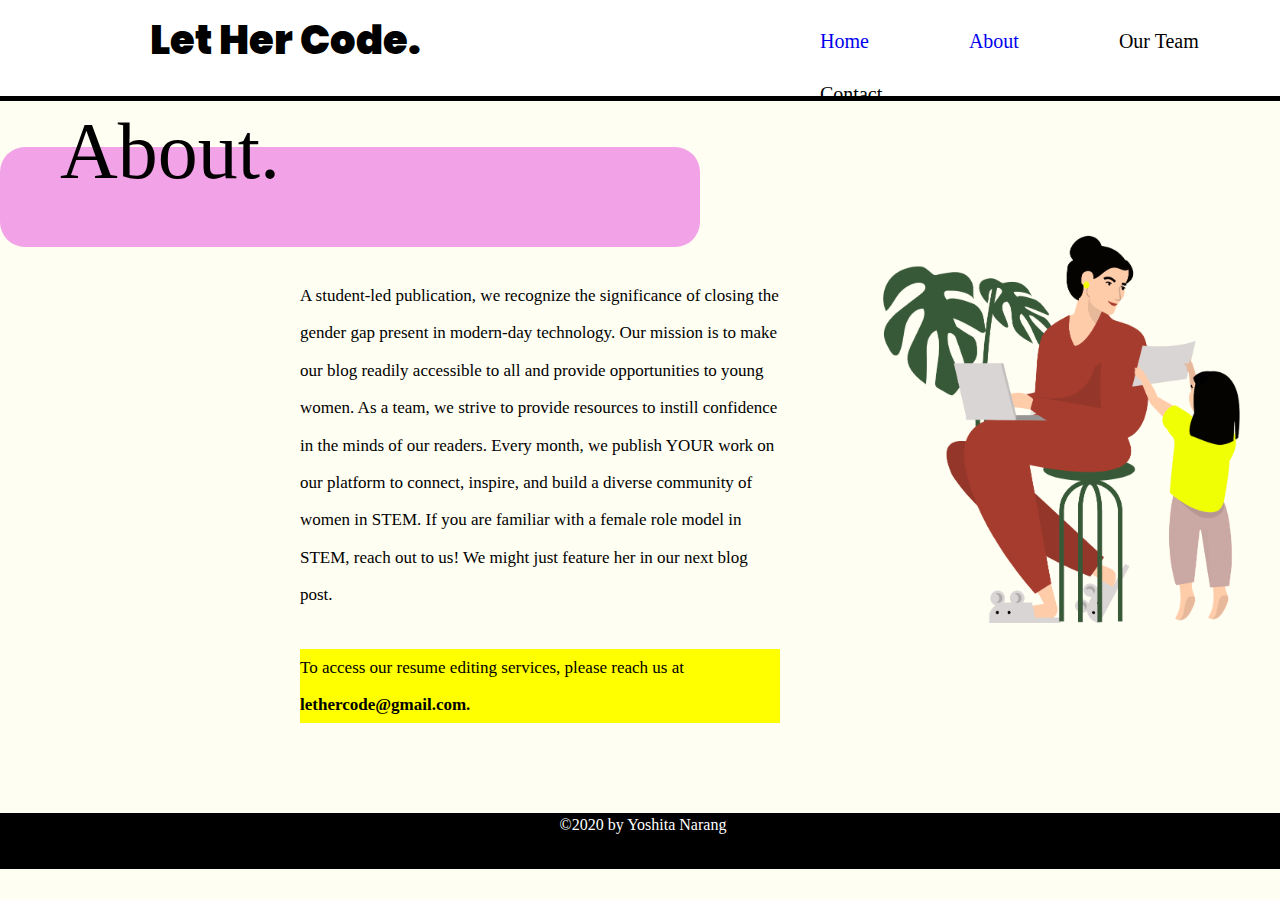
==== about.html @ 6eda8829 "Added initial file via upload" ====
<!DOCTYPE>

<html>


     <head>
        <meta charset = "UTF-8">
        <meta name= "description" content = "Let Her Code"> 
         
        <title> About  </title>
        <link rel="stylesheet" type="text/css" href="style.css">
        <link href="https://fonts.googleapis.com/css2?family=Poppins:wght@600&display=swap" rel="stylesheet"> 
        <link href="https://fonts.googleapis.com/css2?family=Poppins&display=swap" rel="stylesheet">
        
    
    
      </head>

      <nav id = "navbar">

        <h1> <b> Let Her Code. </b></h1>
        
        <ul>

            <li> <a href = "index.html" > Home </a></li>
            <li> <a href = "about.html"> About </a></li>
            <li> Our Team </li>
            <li> Contact </li>

        </ul>


      </nav>

      <div class = "clear"> </div>


      <body>

        <div id = "ahalf1">

          <h1> <b> About. </b></h1>

          <h4></h4>

          <img src = "md.png">
          <p>  A student-led publication, we recognize the significance of closing the gender gap present in modern-day technology. Our mission is to make our blog readily accessible to all and provide opportunities to young women. As a team, we strive to provide resources to instill confidence in the minds of our readers. Every month, we publish YOUR work on our platform to connect, inspire, and build a diverse community of women in STEM. If you are familiar with a female role model in STEM, reach out to us! We might just feature her in our next blog post.</p>
          <br> 
           <div class = highlight> <p1> To access our resume editing services, please reach us at <b> lethercode@gmail.com. </b></p1> </div>
          

        </div>

        <br>
        <br>
        <br>
        <br>
        <br>

        <footer>  &copy2020 by Yoshita Narang </footer>



      </body>
---- style.css ----
#navbar
{
    background-color: white;
    border-bottom: 5px black solid;
    

}

#navbar h1{

    padding-left: 150;
    padding-right: 400;
    padding-top: 0;
    padding-bottom: 0;
    margin-top:10;
    float: left;
    font-size: 40;
    font-family: 'Poppins', sans-serif;
}

#navbar ul{

    width: 100%;
    height: 80;
    list-style: none;
    
   


}

#navbar li{

    float: left ;
    padding-right: 100;
    
    padding-top: 30;
    font-size: 20;
    
    
}

#navbar a{
    text-decoration: none;
}

body{

    background-color: #fffef2;
    padding: 0;
    margin: 0;
}

#half1{

}

#half1 img{

    float: right;
    width: 29%;
    height: 550;
    margin-left: 40;
    margin-top: 40;
    margin-bottom: 40;
    margin-right: 100;


}

#half1 p1{

    float: left;
    font-family: 'Poppins', sans-serif;
    font-size: 50;
    width: 40%;
    padding-left: 120;
    padding-top: 40;
    
    margin:30;


}

#half1 p2{

    float: left;
    font-size: 40;
    margin-left: 140;
    margin-top: 20;
    
    background-color:#F2A2E6;
    font-family: 'Poppins', sans-serif;
    

}

#half2{}

#half2 h2{

    font-family: 'Poppins', sans-serif;
    margin-left: 90;
    font-size: 40;
    margin-top: -50px;
    padding-top: 0;
    font-weight: 3;
   


}

#half2 h4{

    background-color:#F2A2E6;
    border-radius: 25px;
    
    width: 500;
    height: 100;
    margin-top: -60px;


}

#half2 p{

    font-family: Georgia;
    font-size: 17px;
    line-height: 2.2;
    margin-top: 30;
    margin-left: 400;
    margin-right: 400;
}

.clear{

    clear: both;
}


#ahalf1{

   


}

#ahalf1 h1{

    font-size: 80;
    font-weight: lighter;
    margin-left: 60;
    margin-top: -10;
    margin-right: 500;
    margin-bottom: 0;
    
    
    
    




}

#ahalf1 h4{
   
    background-color:#F2A2E6;
    border-radius: 25px;

    width: 700;
    height: 100;
    margin-top: -50px;


}

#ahalf1 img{

    float: right;
    height: 400;
    margin-top: -45;
    margin-right: 30;

    

}




.highlight{

    background-color: yellow;
    margin-left: 300;
    margin-right: 500;
    font-family: Georgia;
    font-size: 17px;
    line-height: 2.2;
   
    
}

  

#ahalf1 p{

    font-family: Georgia;
    font-size: 17px;
    line-height: 2.2;
    margin-top: 30;
    margin-left: 300;
    margin-right: 500;
    padding: 0;
}







footer{
        
    text-align: center;
    padding: 3px;
    height: 50;
    background-color: black;
    color: white;
    width: 100%;

    
  

}
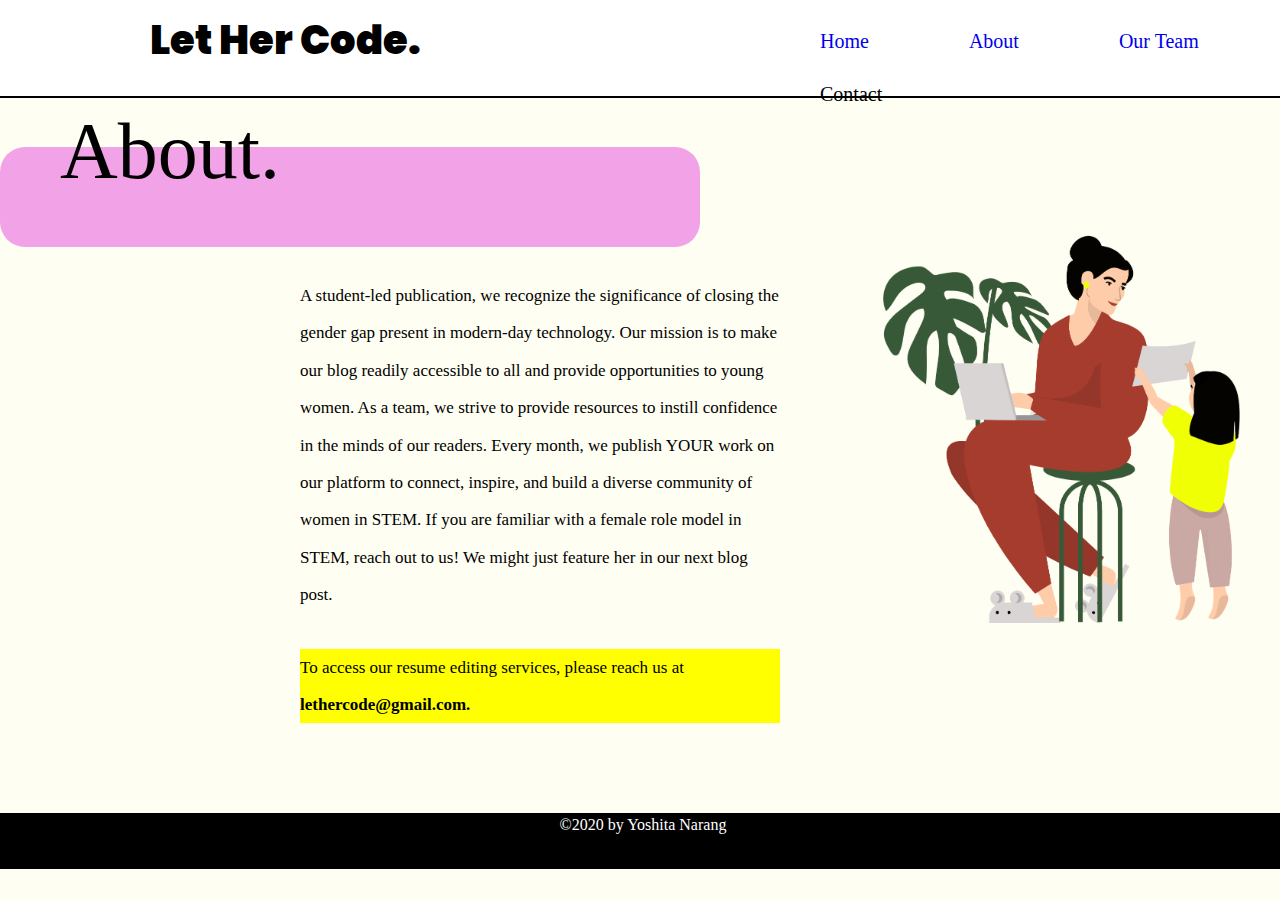
==== commit 31973b4d: "Add files via upload" ====
--- a/about.html
+++ b/about.html
@@ -24,7 +24,7 @@
 
             <li> <a href = "index.html" > Home </a></li>
             <li> <a href = "about.html"> About </a></li>
-            <li> Our Team </li>
+            <li> <a href = "team.html"> Our Team </a></li>
             <li> Contact </li>
 
         </ul>
--- a/style.css
+++ b/style.css
@@ -1,7 +1,7 @@
 #navbar
 {
     background-color: white;
-    border-bottom: 5px black solid;
+    border-bottom: 2px black solid;
     
 
 }
@@ -47,11 +47,14 @@
 body{
 
     background-color: #fffef2;
+    
     padding: 0;
     margin: 0;
 }
 
 #half1{
+
+   
 
 }
 
@@ -69,15 +72,20 @@
 }
 
 #half1 p1{
-
+    background-color: whitesmoke;
     float: left;
     font-family: 'Poppins', sans-serif;
     font-size: 50;
     width: 40%;
-    padding-left: 120;
-    padding-top: 40;
-    
-    margin:30;
+    margin-left: 100;
+    padding-top: 30;
+    padding-bottom: 30;
+    margin-top: 70;
+    padding-left: 20;
+    margin-bottom: 30;
+    border-radius: 20px;
+    
+    
 
 
 }
@@ -91,6 +99,7 @@
     
     background-color:#F2A2E6;
     font-family: 'Poppins', sans-serif;
+    border-radius: 8px;
     
 
 }
@@ -214,6 +223,39 @@
     padding: 0;
 }
 
+.pshift{
+
+    width: 50%;
+    float: right;
+    margin-top: -90;
+    font-family: Georgia;
+    font-size: 19px;
+    
+    margin-right: 10;
+    
+    background-color: yellow;
+   
+    
+}
+
+.teamimage{
+
+    
+
+
+}
+
+.teamimage img{
+
+    float: left;
+    
+    width: 25%;
+    
+
+    
+    
+    
+}
 
 
 
@@ -229,7 +271,7 @@
     color: white;
     width: 100%;
 
-    
+
   
 
 }
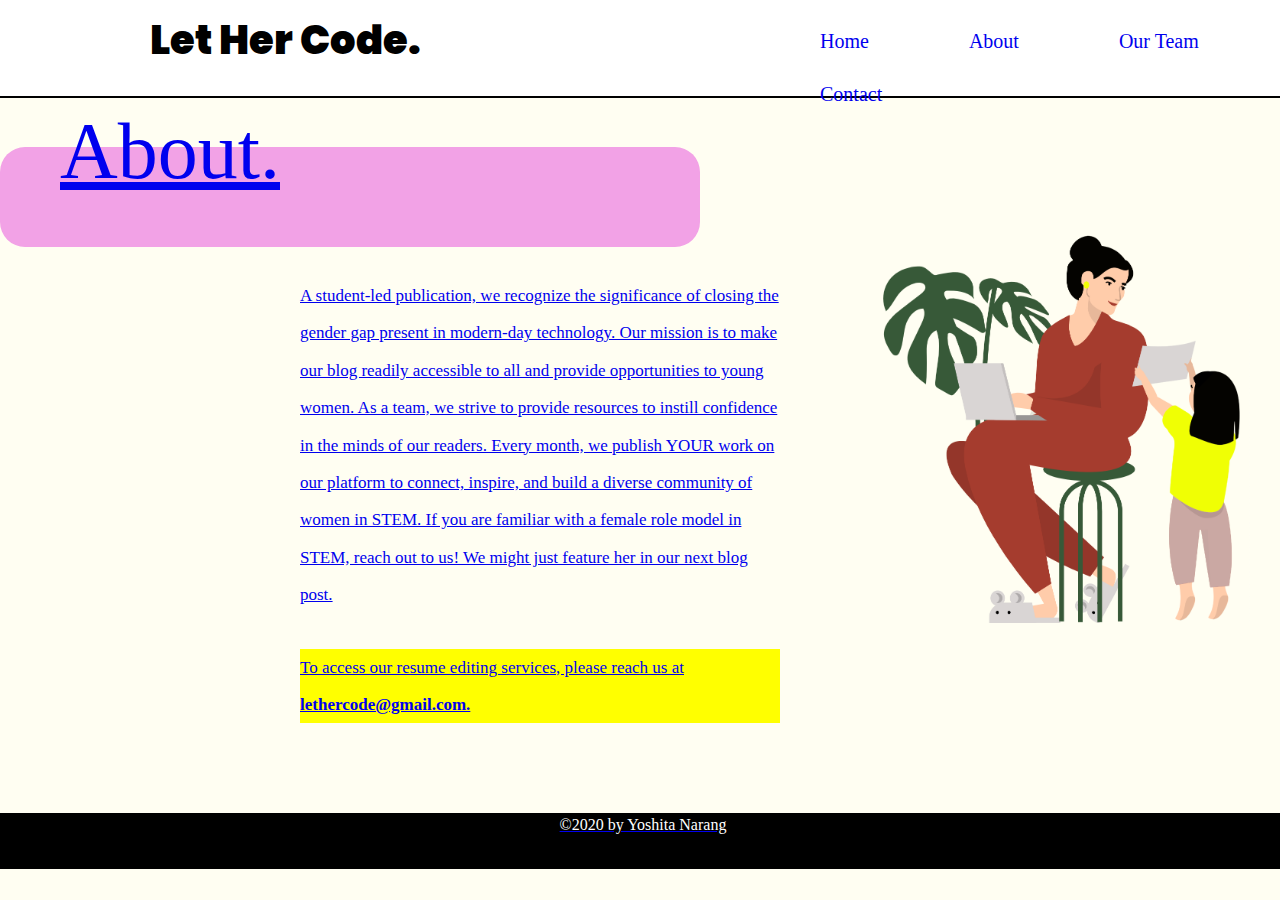
==== commit d407c4e9: "Add files via upload" ====
--- a/about.html
+++ b/about.html
@@ -25,7 +25,7 @@
             <li> <a href = "index.html" > Home </a></li>
             <li> <a href = "about.html"> About </a></li>
             <li> <a href = "team.html"> Our Team </a></li>
-            <li> Contact </li>
+            <li> <a href = "contact.html"> Contact </li>
 
         </ul>
 
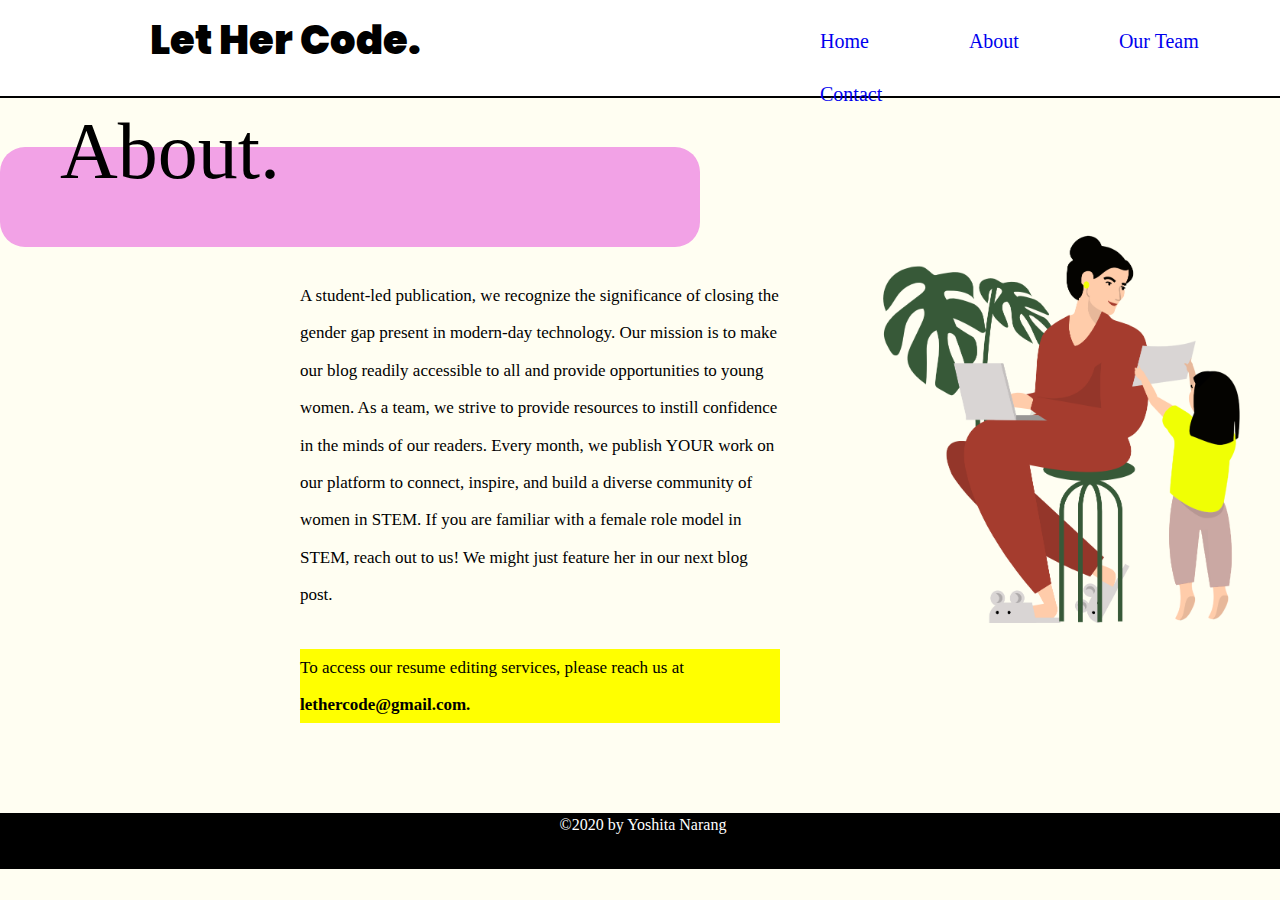
==== commit 5a313ac4: "Add files via upload" ====
--- a/about.html
+++ b/about.html
@@ -25,7 +25,7 @@
             <li> <a href = "index.html" > Home </a></li>
             <li> <a href = "about.html"> About </a></li>
             <li> <a href = "team.html"> Our Team </a></li>
-            <li> <a href = "contact.html"> Contact </li>
+            <li> <a href = "contact.html"> Contact </a> </li>
 
         </ul>
 
